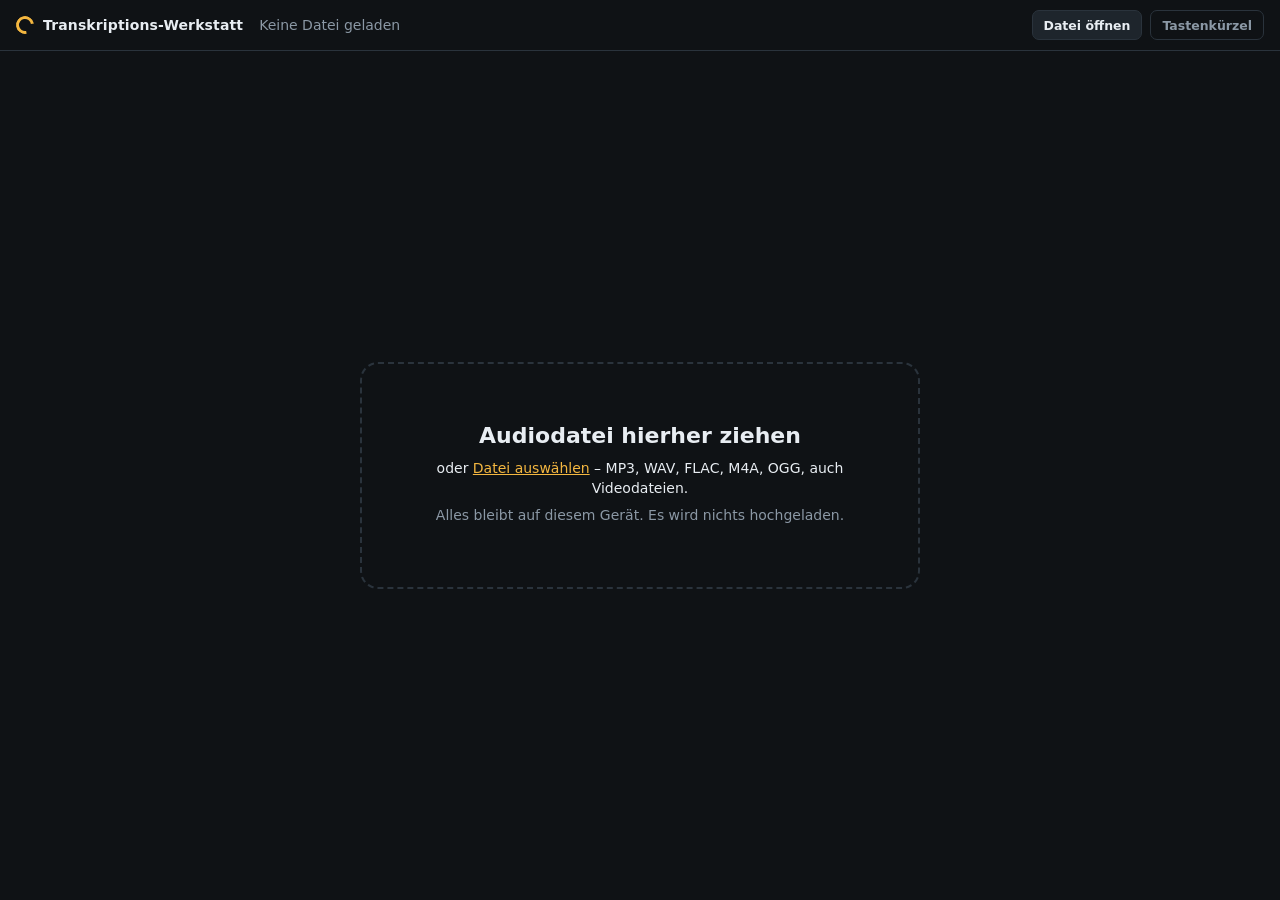
==== app/index.html @ 21cc542f "Add transcription panel for YouTube and audio file workstation Replace the popup-driven A/B looper w" ====
<!doctype html>
<html lang="de">
<head>
  <meta charset="utf-8">
  <meta name="viewport" content="width=device-width,initial-scale=1">
  <title>Transkriptions-Werkstatt</title>
  <link rel="stylesheet" href="app.css">
</head>
<body>
  <header class="top">
    <div class="brand"><span class="logo" aria-hidden="true"></span>Transkriptions-Werkstatt</div>
    <div class="file" id="file-name">Keine Datei geladen</div>
    <div class="top-actions">
      <button id="open" class="btn">Datei öffnen</button>
      <button id="help-btn" class="btn ghost" title="Tastenkürzel (?)">Tastenkürzel</button>
    </div>
    <input id="file-input" type="file" accept="audio/*,video/*,.mp3,.wav,.flac,.m4a,.aac,.ogg,.opus,.mp4,.webm" hidden>
  </header>

  <section id="drop" class="drop">
    <div class="drop-inner">
      <div class="drop-title">Audiodatei hierher ziehen</div>
      <p>oder <button id="open-2" class="link">Datei auswählen</button> – MP3, WAV, FLAC, M4A, OGG, auch Videodateien.</p>
      <p class="muted">Alles bleibt auf diesem Gerät. Es wird nichts hochgeladen.</p>
    </div>
  </section>

  <main id="work" hidden>
    <div class="wave-wrap">
      <canvas id="overview" class="overview"></canvas>
      <div class="wave" id="wave-box">
        <canvas id="wave"></canvas>
        <div id="playhead" class="playhead"></div>
      </div>
    </div>

    <section class="transport">
      <button id="play" class="play" title="Wiedergabe / Pause (Leertaste)" aria-label="Wiedergabe"></button>
      <button id="restart" class="btn icon" title="Zum Loop-Anfang (Enter)">⏮</button>
      <div class="clock"><span id="time">0:00.00</span><span class="muted" id="total"> / 0:00.00</span></div>

      <div class="loop-box">
        <button id="loop-toggle" class="btn toggle" title="Loop ein/aus (L)">Loop</button>
        <button id="set-a" class="btn" title="Anfang an der Abspielposition setzen (A)">A</button>
        <input id="loop-a" class="time-input" inputmode="decimal" aria-label="Loop-Anfang" placeholder="–:––.––">
        <span class="muted">bis</span>
        <input id="loop-b" class="time-input" inputmode="decimal" aria-label="Loop-Ende" placeholder="–:––.––">
        <button id="set-b" class="btn" title="Ende an der Abspielposition setzen (B)">B</button>
        <span class="sep"></span>
        <button id="loop-prev" class="btn icon" title="Loop um seine Länge zurück (,)">◀</button>
        <button id="loop-next" class="btn icon" title="Loop um seine Länge weiter (.)">▶</button>
        <button id="loop-half" class="btn" title="Loop halbieren (H)">½</button>
        <button id="loop-double" class="btn" title="Loop verdoppeln (D)">×2</button>
        <button id="loop-save" class="btn" title="Loop in die Liste speichern (S)">Speichern</button>
        <button id="loop-clear" class="btn ghost" title="Loop entfernen">Entfernen</button>
      </div>

      <div class="zoom-box">
        <button id="zoom-out" class="btn icon" title="Herauszoomen">−</button>
        <button id="zoom-in" class="btn icon" title="Hineinzoomen">+</button>
        <button id="zoom-loop" class="btn" title="Auf den Loop zoomen (Z)">Loop</button>
        <button id="zoom-fit" class="btn" title="Ganze Datei zeigen (F)">Alles</button>
      </div>
    </section>

    <section class="panels">
      <div class="panel">
        <div class="panel-head"><h2>Tempo</h2><output id="speed-out">100 %</output></div>
        <input id="speed" type="range" min="10" max="200" step="1" value="100" aria-label="Tempo in Prozent">
        <div class="chips" id="speed-chips">
          <button data-v="25">25</button><button data-v="35">35</button><button data-v="50">50</button><button data-v="60">60</button>
          <button data-v="70">70</button><button data-v="80">80</button><button data-v="90">90</button><button data-v="100">100</button>
        </div>
        <label class="row">Pause zwischen Durchläufen <output id="gap-out">0 s</output></label>
        <input id="gap" type="range" min="0" max="5" step="0.25" value="0" aria-label="Pause zwischen Loop-Durchläufen">
      </div>

      <div class="panel">
        <div class="panel-head"><h2>Tonhöhe</h2><output id="pitch-out">±0</output></div>
        <div class="stepper">
          <button id="pitch-oct-down" class="btn" title="Oktave tiefer">−12</button>
          <button id="pitch-down" class="btn" title="Halbton tiefer">−1</button>
          <button id="pitch-reset" class="btn ghost">Original</button>
          <button id="pitch-up" class="btn" title="Halbton höher">+1</button>
          <button id="pitch-oct-up" class="btn" title="Oktave höher">+12</button>
        </div>
        <label class="row">Feinstimmung <output id="cents-out">0 Cent</output></label>
        <input id="cents" type="range" min="-50" max="50" step="1" value="0" aria-label="Feinstimmung in Cent">
      </div>

      <div class="panel">
        <div class="panel-head"><h2>Klang</h2>
          <select id="channel" aria-label="Kanal">
            <option value="0">Stereo</option><option value="1">Nur links</option><option value="2">Nur rechts</option>
            <option value="3">Mono</option><option value="4">Mitte entfernt</option>
          </select>
        </div>
        <div class="chips" id="focus-chips">
          <button data-low="20" data-high="20000">Alles</button><button data-low="20" data-high="260">Bass</button>
          <button data-low="200" data-high="2500">Mitten</button><button data-low="1800" data-high="20000">Höhen</button>
        </div>
        <label class="row">Frequenzbereich <output id="band-out">alles</output></label>
        <div class="dual">
          <input id="band-low" type="range" min="0" max="1000" step="1" value="0" aria-label="Untere Grenzfrequenz">
          <input id="band-high" type="range" min="0" max="1000" step="1" value="1000" aria-label="Obere Grenzfrequenz">
        </div>
        <label class="row">Lautstärke <output id="vol-out">100 %</output></label>
        <input id="volume" type="range" min="0" max="150" step="1" value="100" aria-label="Lautstärke">
      </div>
    </section>

    <section class="bottom">
      <div class="panel notes-panel">
        <div class="panel-head">
          <h2>Töne an der Abspielposition</h2>
          <div class="head-right"><span id="chord" class="chord" title="Geschätzter Akkord – nur ein Hinweis"></span>
            <button id="names" class="btn ghost small" title="Notennamen umschalten">H / B</button></div>
        </div>
        <canvas id="spectrum"></canvas>
        <p class="muted small">Die Balken zeigen, welche Töne gerade klingen (inklusive Obertöne). Taste anklicken, um den Ton zum Vergleich zu hören.</p>
      </div>

      <div class="panel side-panel">
        <div class="tabs">
          <button id="tab-items" class="tab active">Stellen</button>
          <button id="tab-notes" class="tab">Notizen</button>
          <span class="tab-actions">
            <button id="add-marker" class="btn small" title="Marker an der Abspielposition (M)">+ Marker</button>
            <button id="export-loop" class="btn small" title="Aktuellen Loop als WAV speichern">Loop als WAV</button>
          </span>
        </div>
        <div id="items-view"><ol id="items" class="items"></ol><p id="items-empty" class="muted small">Noch keine Marker oder gespeicherten Loops. <kbd>M</kbd> setzt einen Marker, <kbd>S</kbd> speichert den aktuellen Loop.</p></div>
        <div id="notes-view" hidden>
          <textarea id="notes" spellcheck="false" placeholder="Notizen, Text, Akkorde …"></textarea>
          <div class="notes-actions">
            <button id="stamp" class="btn small" title="Zeitmarke einfügen (Alt+T)">Zeit einfügen</button>
            <button id="export-notes" class="btn small">Als Textdatei speichern</button>
            <span class="muted small">Beim Tippen: <kbd>Shift</kbd>+<kbd>Leertaste</kbd> Start/Pause · <kbd>Shift</kbd>+<kbd>Enter</kbd> zum Loop-Anfang</span>
          </div>
        </div>
      </div>
    </section>
  </main>

  <dialog id="help">
    <h2>Tastenkürzel</h2>
    <div class="keys">
      <div><kbd>Leertaste</kbd><span>Wiedergabe / Pause</span></div>
      <div><kbd>Enter</kbd><span>Zum Loop-Anfang springen</span></div>
      <div><kbd>←</kbd> <kbd>→</kbd><span>1 s zurück / vor (Shift: 5 s, Alt: 0,1 s)</span></div>
      <div><kbd>A</kbd> <kbd>B</kbd><span>Loop-Anfang / -Ende an der Abspielposition</span></div>
      <div><kbd>L</kbd><span>Loop ein / aus</span></div>
      <div><kbd>,</kbd> <kbd>.</kbd><span>Loop um seine Länge zurück / weiter</span></div>
      <div><kbd>H</kbd> <kbd>D</kbd><span>Loop halbieren / verdoppeln</span></div>
      <div><kbd>Q</kbd> <kbd>W</kbd><span>Loop-Anfang früher / später (Shift: grob)</span></div>
      <div><kbd>E</kbd> <kbd>R</kbd><span>Loop-Ende früher / später (Shift: grob)</span></div>
      <div><kbd>↑</kbd> <kbd>↓</kbd><span>Tempo ±5 %</span></div>
      <div><kbd>+</kbd> <kbd>−</kbd><span>Tonhöhe ±1 Halbton</span></div>
      <div><kbd>M</kbd><span>Marker setzen</span></div>
      <div><kbd>S</kbd><span>Loop speichern</span></div>
      <div><kbd>1</kbd>–<kbd>9</kbd><span>Gespeicherte Stelle aufrufen</span></div>
      <div><kbd>Z</kbd> <kbd>F</kbd><span>Auf Loop zoomen / alles zeigen</span></div>
    </div>
    <p class="muted small">Wellenform: Klick = springen · Ziehen = Loop aufziehen · Shift+Klick = nächste Loop-Grenze versetzen · Mausrad = zoomen · seitlich wischen = verschieben.</p>
    <form method="dialog"><button class="btn">Schließen</button></form>
  </dialog>

  <div id="toast" class="toast" hidden></div>
  <script src="../shared/common.js"></script>
  <script type="module" src="app.js"></script>
</body>
</html>
---- app/app.css ----
:root {
  color-scheme: dark;
  --bg: #0f1215;
  --panel: #171c21;
  --panel-2: #1e252c;
  --line: #2a333c;
  --text: #e8edf2;
  --muted: #8b98a5;
  --accent: #f4b740;
  --accent-ink: #1b1403;
  --wave: #5f7385;
  --play: #ff5d5d;
  --radius: 10px;
  font: 14px/1.45 system-ui, -apple-system, "Segoe UI", Roboto, sans-serif;
}

* { box-sizing: border-box; }
html, body { height: 100%; }
body { margin: 0; background: var(--bg); color: var(--text); display: flex; flex-direction: column; min-width: 720px; }
[hidden] { display: none !important; }
h2 { margin: 0; font-size: 12px; font-weight: 650; letter-spacing: .08em; text-transform: uppercase; color: var(--muted); }
.muted { color: var(--muted); }
.small { font-size: 12px; }
kbd { display: inline-block; min-width: 1.6em; padding: 1px 6px; border: 1px solid var(--line); border-bottom-width: 2px; border-radius: 5px; background: var(--panel-2); font: 600 11px/1.5 ui-monospace, Menlo, monospace; text-align: center; }
output { font-variant-numeric: tabular-nums; color: var(--text); font-weight: 600; }

.top { display: flex; align-items: center; gap: 16px; padding: 10px 16px; border-bottom: 1px solid var(--line); }
.brand { display: flex; align-items: center; gap: 9px; font-weight: 700; letter-spacing: .01em; white-space: nowrap; }
.logo { width: 18px; height: 18px; border-radius: 50%; border: 3px solid var(--accent); border-right-color: transparent; transform: rotate(35deg); }
.file { flex: 1; min-width: 0; overflow: hidden; text-overflow: ellipsis; white-space: nowrap; color: var(--muted); }
.top-actions { display: flex; gap: 8px; }

.btn { height: 30px; padding: 0 11px; border: 1px solid var(--line); border-radius: 7px; background: var(--panel-2); color: var(--text); font: 600 12.5px system-ui, sans-serif; cursor: pointer; white-space: nowrap; }
.btn:hover { background: #28323b; border-color: #3a4651; }
.btn:active { transform: translateY(1px); }
.btn:disabled { opacity: .4; cursor: default; }
.btn.ghost { background: transparent; color: var(--muted); }
.btn.ghost:hover { color: var(--text); }
.btn.icon { width: 32px; padding: 0; }
.btn.small { height: 26px; padding: 0 9px; font-size: 12px; }
.btn.toggle.on { background: var(--accent); border-color: var(--accent); color: var(--accent-ink); }
.link { padding: 0; border: 0; background: none; color: var(--accent); font: inherit; cursor: pointer; text-decoration: underline; }
:focus-visible { outline: 2px solid var(--accent); outline-offset: 2px; }

.drop { flex: 1; display: grid; place-items: center; padding: 24px; }
.drop-inner { width: min(560px, 100%); padding: 56px 32px; border: 2px dashed var(--line); border-radius: 18px; text-align: center; transition: border-color .15s, background .15s; }
.drop-title { font-size: 22px; font-weight: 700; margin-bottom: 6px; }
.drop p { margin: 6px 0; }
body.dragging .drop-inner, body.dragging .wave { border-color: var(--accent); background: rgba(244, 183, 64, .06); }

main { flex: 1; display: flex; flex-direction: column; gap: 12px; padding: 12px 16px 16px; min-height: 0; }

.wave-wrap { display: flex; flex-direction: column; gap: 6px; }
.overview { width: 100%; height: 34px; border-radius: 6px; background: var(--panel); cursor: pointer; display: block; }
.wave { position: relative; height: 210px; border: 1px solid var(--line); border-radius: var(--radius); background: var(--panel); overflow: hidden; touch-action: none; }
.wave canvas { width: 100%; height: 100%; display: block; }
.playhead { position: absolute; top: 0; bottom: 0; left: 0; width: 2px; margin-left: -1px; background: var(--play); pointer-events: none; will-change: transform; }
.playhead::before { content: ""; position: absolute; top: 0; left: -4px; border: 5px solid transparent; border-top: 7px solid var(--play); }

.transport { display: flex; align-items: center; gap: 12px; flex-wrap: wrap; }
.play { width: 46px; height: 46px; flex: none; border: 0; border-radius: 50%; background: var(--accent); cursor: pointer; position: relative; }
.play:hover { filter: brightness(1.08); }
.play::before { content: ""; position: absolute; left: 18px; top: 13px; border: 10px solid transparent; border-left: 15px solid var(--accent-ink); border-right-width: 0; }
.play.on::before { left: 15px; top: 14px; width: 5px; height: 18px; border: 0; border-left: 6px solid var(--accent-ink); border-right: 6px solid var(--accent-ink); }
.clock { font: 600 22px/1 ui-monospace, Menlo, monospace; font-variant-numeric: tabular-nums; min-width: 190px; }
.clock .muted { font-size: 13px; font-weight: 500; }
.loop-box, .zoom-box { display: flex; align-items: center; gap: 6px; padding: 6px; border: 1px solid var(--line); border-radius: var(--radius); background: var(--panel); }
.zoom-box { margin-left: auto; }
.sep { width: 1px; height: 20px; background: var(--line); margin: 0 3px; }
.time-input { width: 86px; height: 30px; padding: 0 8px; border: 1px solid var(--line); border-radius: 7px; background: var(--bg); color: var(--text); font: 600 13px ui-monospace, Menlo, monospace; text-align: center; }
.time-input.bad { border-color: var(--play); }

.panels { display: grid; grid-template-columns: repeat(3, minmax(0, 1fr)); gap: 12px; }
.panel { padding: 12px 14px; border: 1px solid var(--line); border-radius: var(--radius); background: var(--panel); display: flex; flex-direction: column; gap: 8px; min-width: 0; }
.panel-head { display: flex; align-items: center; justify-content: space-between; gap: 10px; min-height: 26px; }
.panel-head output { font-size: 18px; }
.head-right { display: flex; align-items: center; gap: 10px; }
.row { display: flex; justify-content: space-between; color: var(--muted); font-size: 12.5px; margin-top: 2px; }
.chips { display: flex; gap: 5px; flex-wrap: wrap; }
.chips button { flex: 1; min-width: 38px; height: 26px; border: 1px solid var(--line); border-radius: 6px; background: transparent; color: var(--muted); font: 600 12px system-ui, sans-serif; cursor: pointer; }
.chips button:hover { color: var(--text); border-color: #3a4651; }
.chips button.on { color: var(--accent-ink); background: var(--accent); border-color: var(--accent); }
.stepper { display: flex; gap: 5px; }
.stepper .btn { flex: 1; padding: 0 4px; }
.dual { display: grid; grid-template-columns: 1fr 1fr; gap: 8px; }
select { height: 28px; padding: 0 8px; border: 1px solid var(--line); border-radius: 7px; background: var(--panel-2); color: var(--text); font: inherit; font-size: 12.5px; }
input[type="range"] { width: 100%; margin: 0; accent-color: var(--accent); }

.bottom { flex: 1; display: grid; grid-template-columns: minmax(0, 3fr) minmax(280px, 2fr); gap: 12px; min-height: 230px; }
.notes-panel canvas { width: 100%; flex: 1 1 170px; min-height: 150px; height: 0; display: block; border-radius: 6px; cursor: pointer; touch-action: none; }
.notes-panel p { margin: 0; }
.chord { font: 700 18px ui-monospace, Menlo, monospace; color: var(--accent); min-width: 70px; text-align: right; }

.side-panel { min-height: 0; }
.tabs { display: flex; align-items: center; gap: 4px; border-bottom: 1px solid var(--line); margin: -4px 0 2px; }
.tab { padding: 6px 10px; border: 0; border-bottom: 2px solid transparent; background: none; color: var(--muted); font: 650 12px system-ui, sans-serif; letter-spacing: .08em; text-transform: uppercase; cursor: pointer; }
.tab.active { color: var(--text); border-bottom-color: var(--accent); }
.tab-actions { margin-left: auto; display: flex; gap: 6px; padding-bottom: 4px; }
#items-view, #notes-view { flex: 1; min-height: 0; display: flex; flex-direction: column; gap: 8px; overflow: auto; }
.items { list-style: none; margin: 0; padding: 0; display: flex; flex-direction: column; gap: 4px; }
.items li { display: grid; grid-template-columns: 22px auto 1fr 26px; align-items: center; gap: 8px; padding: 4px 6px; border-radius: 7px; cursor: pointer; }
.items li:hover { background: var(--panel-2); }
.items .num { color: var(--muted); font: 600 11px ui-monospace, Menlo, monospace; text-align: center; }
.items .when { font: 600 12px ui-monospace, Menlo, monospace; font-variant-numeric: tabular-nums; white-space: nowrap; }
.items .when.loop { color: var(--accent); }
.items input { width: 100%; height: 26px; padding: 0 7px; border: 1px solid transparent; border-radius: 6px; background: transparent; color: var(--text); font: inherit; }
.items input:hover, .items input:focus { border-color: var(--line); background: var(--bg); }
.items .del { width: 24px; height: 24px; border: 0; border-radius: 6px; background: none; color: var(--muted); cursor: pointer; font-size: 15px; }
.items .del:hover { color: var(--play); background: var(--bg); }
textarea { flex: 1; min-height: 110px; padding: 10px; border: 1px solid var(--line); border-radius: 8px; background: var(--bg); color: var(--text); font: 14px/1.55 ui-monospace, Menlo, monospace; resize: none; }
.notes-actions { display: flex; align-items: center; gap: 8px; flex-wrap: wrap; }

dialog { width: min(560px, 92vw); padding: 20px 22px; border: 1px solid var(--line); border-radius: 14px; background: var(--panel); color: var(--text); }
dialog::backdrop { background: rgba(0, 0, 0, .6); }
dialog h2 { margin-bottom: 12px; }
.keys { display: grid; gap: 6px; }
.keys > div { display: grid; grid-template-columns: 110px 1fr; align-items: center; gap: 10px; }
dialog form { margin-top: 14px; text-align: right; }

.toast { position: fixed; left: 50%; bottom: 22px; transform: translateX(-50%); max-width: 80vw; padding: 9px 14px; border: 1px solid var(--line); border-radius: 9px; background: #232c34; box-shadow: 0 8px 30px rgba(0, 0, 0, .45); z-index: 10; }

@media (max-width: 980px) {
  .panels { grid-template-columns: 1fr; }
  .bottom { grid-template-columns: 1fr; }
  .zoom-box { margin-left: 0; }
}
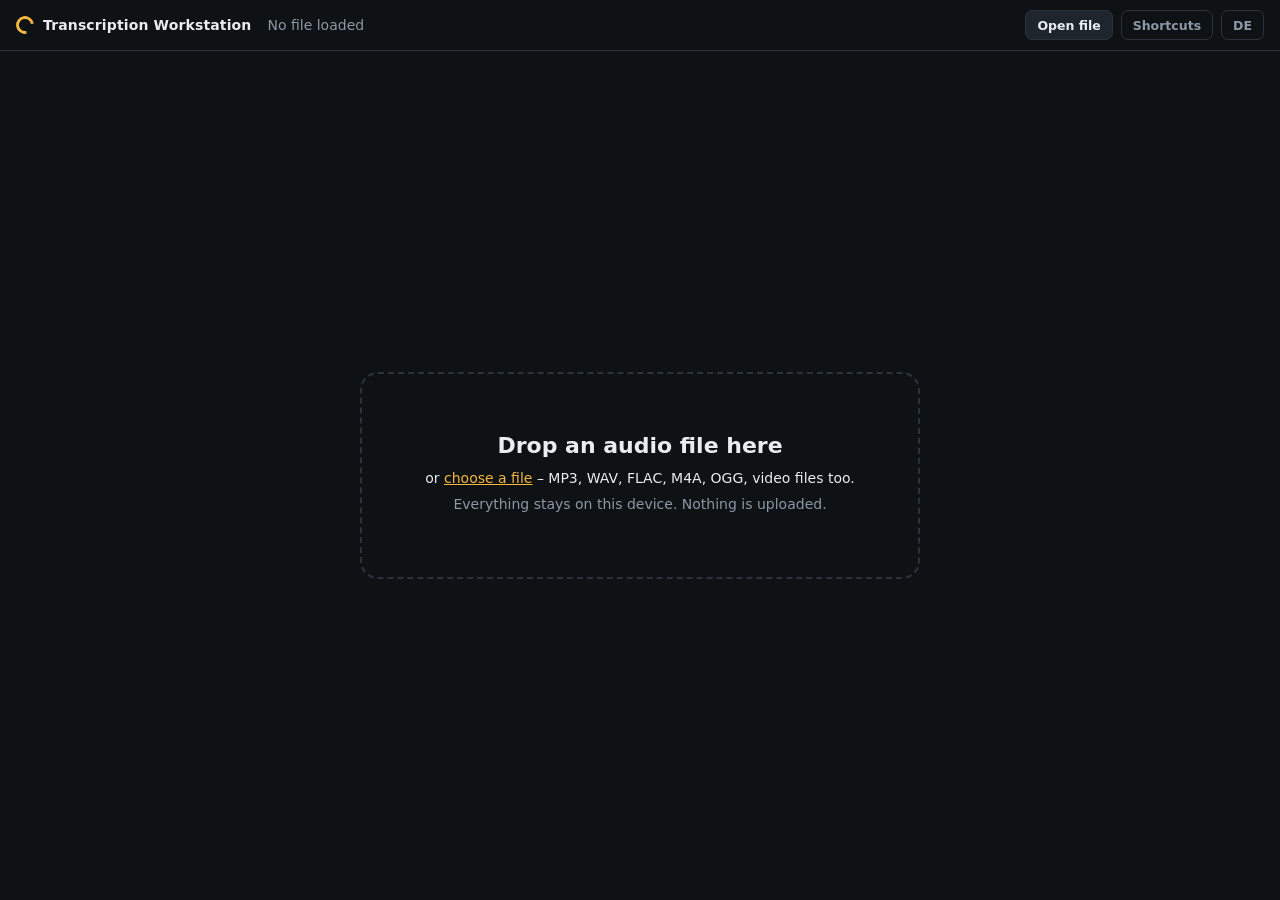
==== commit e7790a1c: "Add English UI with German translation All UI texts move to shared/i18n.js with English as the defau" ====
--- a/app/index.html
+++ b/app/index.html
@@ -1,27 +1,30 @@
 <!doctype html>
-<html lang="de">
+<html lang="en">
 <head>
   <meta charset="utf-8">
   <meta name="viewport" content="width=device-width,initial-scale=1">
-  <title>Transkriptions-Werkstatt</title>
+  <title>Transcription Workstation</title>
+  <link rel="icon" type="image/png" sizes="32x32" href="../icons/icon-32.png">
+  <link rel="icon" type="image/svg+xml" href="../icons/icon.svg">
   <link rel="stylesheet" href="app.css">
 </head>
 <body>
   <header class="top">
-    <div class="brand"><span class="logo" aria-hidden="true"></span>Transkriptions-Werkstatt</div>
-    <div class="file" id="file-name">Keine Datei geladen</div>
+    <div class="brand"><span class="logo" aria-hidden="true"></span><span data-i18n="workstation"></span></div>
+    <div class="file" id="file-name" data-i18n="noFile"></div>
     <div class="top-actions">
-      <button id="open" class="btn">Datei öffnen</button>
-      <button id="help-btn" class="btn ghost" title="Tastenkürzel (?)">Tastenkürzel</button>
+      <button id="open" class="btn" data-i18n="openFile"></button>
+      <button id="help-btn" class="btn ghost" data-i18n="shortcuts" data-i18n-title="shortcutsTitle"></button>
+      <button id="lang" class="btn ghost" data-i18n-title="langTitle"></button>
     </div>
     <input id="file-input" type="file" accept="audio/*,video/*,.mp3,.wav,.flac,.m4a,.aac,.ogg,.opus,.mp4,.webm" hidden>
   </header>
 
   <section id="drop" class="drop">
     <div class="drop-inner">
-      <div class="drop-title">Audiodatei hierher ziehen</div>
-      <p>oder <button id="open-2" class="link">Datei auswählen</button> – MP3, WAV, FLAC, M4A, OGG, auch Videodateien.</p>
-      <p class="muted">Alles bleibt auf diesem Gerät. Es wird nichts hochgeladen.</p>
+      <div class="drop-title" data-i18n="dropTitle"></div>
+      <p><span data-i18n="dropOr"></span> <button id="open-2" class="link" data-i18n="dropChoose"></button> <span data-i18n="dropFormats"></span></p>
+      <p class="muted" data-i18n="dropPrivacy"></p>
     </div>
   </section>
 
@@ -35,107 +38,107 @@
     </div>
 
     <section class="transport">
-      <button id="play" class="play" title="Wiedergabe / Pause (Leertaste)" aria-label="Wiedergabe"></button>
-      <button id="restart" class="btn icon" title="Zum Loop-Anfang (Enter)">⏮</button>
+      <button id="play" class="play" data-i18n-title="playTitle" data-i18n-aria="play"></button>
+      <button id="restart" class="btn icon" data-i18n-title="restartTitle">⏮</button>
       <div class="clock"><span id="time">0:00.00</span><span class="muted" id="total"> / 0:00.00</span></div>
 
       <div class="loop-box">
-        <button id="loop-toggle" class="btn toggle" title="Loop ein/aus (L)">Loop</button>
-        <button id="set-a" class="btn" title="Anfang an der Abspielposition setzen (A)">A</button>
-        <input id="loop-a" class="time-input" inputmode="decimal" aria-label="Loop-Anfang" placeholder="–:––.––">
-        <span class="muted">bis</span>
-        <input id="loop-b" class="time-input" inputmode="decimal" aria-label="Loop-Ende" placeholder="–:––.––">
-        <button id="set-b" class="btn" title="Ende an der Abspielposition setzen (B)">B</button>
+        <button id="loop-toggle" class="btn toggle" data-i18n-title="loopToggleTitle">Loop</button>
+        <button id="set-a" class="btn" data-i18n-title="setATitle">A</button>
+        <input id="loop-a" class="time-input" inputmode="decimal" data-i18n-aria="loopStart" placeholder="–:––.––">
+        <span class="muted" data-i18n="to"></span>
+        <input id="loop-b" class="time-input" inputmode="decimal" data-i18n-aria="loopEnd" placeholder="–:––.––">
+        <button id="set-b" class="btn" data-i18n-title="setBTitle">B</button>
         <span class="sep"></span>
-        <button id="loop-prev" class="btn icon" title="Loop um seine Länge zurück (,)">◀</button>
-        <button id="loop-next" class="btn icon" title="Loop um seine Länge weiter (.)">▶</button>
-        <button id="loop-half" class="btn" title="Loop halbieren (H)">½</button>
-        <button id="loop-double" class="btn" title="Loop verdoppeln (D)">×2</button>
-        <button id="loop-save" class="btn" title="Loop in die Liste speichern (S)">Speichern</button>
-        <button id="loop-clear" class="btn ghost" title="Loop entfernen">Entfernen</button>
+        <button id="loop-prev" class="btn icon" data-i18n-title="loopPrevTitle">◀</button>
+        <button id="loop-next" class="btn icon" data-i18n-title="loopNextTitle">▶</button>
+        <button id="loop-half" class="btn" data-i18n-title="loopHalfTitle">½</button>
+        <button id="loop-double" class="btn" data-i18n-title="loopDoubleTitle">×2</button>
+        <button id="loop-save" class="btn" data-i18n="save" data-i18n-title="loopSaveTitle"></button>
+        <button id="loop-clear" class="btn ghost" data-i18n="remove" data-i18n-title="loopClearTitle"></button>
       </div>
 
       <div class="zoom-box">
-        <button id="zoom-out" class="btn icon" title="Herauszoomen">−</button>
-        <button id="zoom-in" class="btn icon" title="Hineinzoomen">+</button>
-        <button id="zoom-loop" class="btn" title="Auf den Loop zoomen (Z)">Loop</button>
-        <button id="zoom-fit" class="btn" title="Ganze Datei zeigen (F)">Alles</button>
+        <button id="zoom-out" class="btn icon" data-i18n-title="zoomOut">−</button>
+        <button id="zoom-in" class="btn icon" data-i18n-title="zoomIn">+</button>
+        <button id="zoom-loop" class="btn" data-i18n-title="zoomLoopTitle">Loop</button>
+        <button id="zoom-fit" class="btn" data-i18n="all" data-i18n-title="zoomFitFile"></button>
       </div>
     </section>
 
     <section class="panels">
       <div class="panel">
-        <div class="panel-head"><h2>Tempo</h2><output id="speed-out">100 %</output></div>
-        <input id="speed" type="range" min="10" max="200" step="1" value="100" aria-label="Tempo in Prozent">
+        <div class="panel-head"><h2 data-i18n="tempo"></h2><output id="speed-out">100 %</output></div>
+        <input id="speed" type="range" min="10" max="200" step="1" value="100" data-i18n-aria="tempoAria">
         <div class="chips" id="speed-chips">
           <button data-v="25">25</button><button data-v="35">35</button><button data-v="50">50</button><button data-v="60">60</button>
           <button data-v="70">70</button><button data-v="80">80</button><button data-v="90">90</button><button data-v="100">100</button>
         </div>
-        <label class="row">Pause zwischen Durchläufen <output id="gap-out">0 s</output></label>
-        <input id="gap" type="range" min="0" max="5" step="0.25" value="0" aria-label="Pause zwischen Loop-Durchläufen">
+        <label class="row"><span data-i18n="gapLabel"></span> <output id="gap-out">0 s</output></label>
+        <input id="gap" type="range" min="0" max="5" step="0.25" value="0" data-i18n-aria="gapAria">
       </div>
 
       <div class="panel">
-        <div class="panel-head"><h2>Tonhöhe</h2><output id="pitch-out">±0</output></div>
+        <div class="panel-head"><h2 data-i18n="pitch"></h2><output id="pitch-out">±0</output></div>
         <div class="stepper">
-          <button id="pitch-oct-down" class="btn" title="Oktave tiefer">−12</button>
-          <button id="pitch-down" class="btn" title="Halbton tiefer">−1</button>
-          <button id="pitch-reset" class="btn ghost">Original</button>
-          <button id="pitch-up" class="btn" title="Halbton höher">+1</button>
-          <button id="pitch-oct-up" class="btn" title="Oktave höher">+12</button>
+          <button id="pitch-oct-down" class="btn" data-i18n-title="octDown">−12</button>
+          <button id="pitch-down" class="btn" data-i18n-title="semiDown">−1</button>
+          <button id="pitch-reset" class="btn ghost" data-i18n="original"></button>
+          <button id="pitch-up" class="btn" data-i18n-title="semiUp">+1</button>
+          <button id="pitch-oct-up" class="btn" data-i18n-title="octUp">+12</button>
         </div>
-        <label class="row">Feinstimmung <output id="cents-out">0 Cent</output></label>
-        <input id="cents" type="range" min="-50" max="50" step="1" value="0" aria-label="Feinstimmung in Cent">
+        <label class="row"><span data-i18n="fineLabel"></span> <output id="cents-out">0</output></label>
+        <input id="cents" type="range" min="-50" max="50" step="1" value="0" data-i18n-aria="fineAria">
       </div>
 
       <div class="panel">
-        <div class="panel-head"><h2>Klang</h2>
-          <select id="channel" aria-label="Kanal">
-            <option value="0">Stereo</option><option value="1">Nur links</option><option value="2">Nur rechts</option>
-            <option value="3">Mono</option><option value="4">Mitte entfernt</option>
+        <div class="panel-head"><h2 data-i18n="sound"></h2>
+          <select id="channel" data-i18n-aria="channel">
+            <option value="0" data-i18n="stereo"></option><option value="1" data-i18n="leftOnly"></option><option value="2" data-i18n="rightOnly"></option>
+            <option value="3" data-i18n="mono"></option><option value="4" data-i18n="centerRemoved"></option>
           </select>
         </div>
         <div class="chips" id="focus-chips">
-          <button data-low="20" data-high="20000">Alles</button><button data-low="20" data-high="260">Bass</button>
-          <button data-low="200" data-high="2500">Mitten</button><button data-low="1800" data-high="20000">Höhen</button>
+          <button data-low="20" data-high="20000" data-i18n="all"></button><button data-low="20" data-high="260" data-i18n="bass"></button>
+          <button data-low="200" data-high="2500" data-i18n="mids"></button><button data-low="1800" data-high="20000" data-i18n="highs"></button>
         </div>
-        <label class="row">Frequenzbereich <output id="band-out">alles</output></label>
+        <label class="row"><span data-i18n="rangeLabel"></span> <output id="band-out"></output></label>
         <div class="dual">
-          <input id="band-low" type="range" min="0" max="1000" step="1" value="0" aria-label="Untere Grenzfrequenz">
-          <input id="band-high" type="range" min="0" max="1000" step="1" value="1000" aria-label="Obere Grenzfrequenz">
+          <input id="band-low" type="range" min="0" max="1000" step="1" value="0" data-i18n-aria="lowCut">
+          <input id="band-high" type="range" min="0" max="1000" step="1" value="1000" data-i18n-aria="highCut">
         </div>
-        <label class="row">Lautstärke <output id="vol-out">100 %</output></label>
-        <input id="volume" type="range" min="0" max="150" step="1" value="100" aria-label="Lautstärke">
+        <label class="row"><span data-i18n="volume"></span> <output id="vol-out">100 %</output></label>
+        <input id="volume" type="range" min="0" max="150" step="1" value="100" data-i18n-aria="volume">
       </div>
     </section>
 
     <section class="bottom">
       <div class="panel notes-panel">
         <div class="panel-head">
-          <h2>Töne an der Abspielposition</h2>
-          <div class="head-right"><span id="chord" class="chord" title="Geschätzter Akkord – nur ein Hinweis"></span>
-            <button id="names" class="btn ghost small" title="Notennamen umschalten">H / B</button></div>
+          <h2 data-i18n="notesAt"></h2>
+          <div class="head-right"><span id="chord" class="chord" data-i18n-title="chordTitle"></span>
+            <button id="names" class="btn ghost small" data-i18n-title="namesTitle"></button></div>
         </div>
         <canvas id="spectrum"></canvas>
-        <p class="muted small">Die Balken zeigen, welche Töne gerade klingen (inklusive Obertöne). Taste anklicken, um den Ton zum Vergleich zu hören.</p>
+        <p class="muted small" data-i18n="specHint"></p>
       </div>
 
       <div class="panel side-panel">
         <div class="tabs">
-          <button id="tab-items" class="tab active">Stellen</button>
-          <button id="tab-notes" class="tab">Notizen</button>
+          <button id="tab-items" class="tab active" data-i18n="places"></button>
+          <button id="tab-notes" class="tab" data-i18n="notes"></button>
           <span class="tab-actions">
-            <button id="add-marker" class="btn small" title="Marker an der Abspielposition (M)">+ Marker</button>
-            <button id="export-loop" class="btn small" title="Aktuellen Loop als WAV speichern">Loop als WAV</button>
+            <button id="add-marker" class="btn small" data-i18n="addMarker" data-i18n-title="markerTitle"></button>
+            <button id="export-loop" class="btn small" data-i18n="exportLoop" data-i18n-title="exportLoopTitle"></button>
           </span>
         </div>
-        <div id="items-view"><ol id="items" class="items"></ol><p id="items-empty" class="muted small">Noch keine Marker oder gespeicherten Loops. <kbd>M</kbd> setzt einen Marker, <kbd>S</kbd> speichert den aktuellen Loop.</p></div>
+        <div id="items-view"><ol id="items" class="items"></ol><p id="items-empty" class="muted small" data-i18n-html="itemsEmptyApp"></p></div>
         <div id="notes-view" hidden>
-          <textarea id="notes" spellcheck="false" placeholder="Notizen, Text, Akkorde …"></textarea>
+          <textarea id="notes" spellcheck="false" data-i18n-placeholder="notesPlaceholder"></textarea>
           <div class="notes-actions">
-            <button id="stamp" class="btn small" title="Zeitmarke einfügen (Alt+T)">Zeit einfügen</button>
-            <button id="export-notes" class="btn small">Als Textdatei speichern</button>
-            <span class="muted small">Beim Tippen: <kbd>Shift</kbd>+<kbd>Leertaste</kbd> Start/Pause · <kbd>Shift</kbd>+<kbd>Enter</kbd> zum Loop-Anfang</span>
+            <button id="stamp" class="btn small" data-i18n="stamp" data-i18n-title="stampTitle"></button>
+            <button id="export-notes" class="btn small" data-i18n="exportNotes"></button>
+            <span class="muted small" data-i18n-html="notesKeys"></span>
           </div>
         </div>
       </div>
@@ -143,30 +146,31 @@
   </main>
 
   <dialog id="help">
-    <h2>Tastenkürzel</h2>
+    <h2 data-i18n="shortcutsHeading"></h2>
     <div class="keys">
-      <div><kbd>Leertaste</kbd><span>Wiedergabe / Pause</span></div>
-      <div><kbd>Enter</kbd><span>Zum Loop-Anfang springen</span></div>
-      <div><kbd>←</kbd> <kbd>→</kbd><span>1 s zurück / vor (Shift: 5 s, Alt: 0,1 s)</span></div>
-      <div><kbd>A</kbd> <kbd>B</kbd><span>Loop-Anfang / -Ende an der Abspielposition</span></div>
-      <div><kbd>L</kbd><span>Loop ein / aus</span></div>
-      <div><kbd>,</kbd> <kbd>.</kbd><span>Loop um seine Länge zurück / weiter</span></div>
-      <div><kbd>H</kbd> <kbd>D</kbd><span>Loop halbieren / verdoppeln</span></div>
-      <div><kbd>Q</kbd> <kbd>W</kbd><span>Loop-Anfang früher / später (Shift: grob)</span></div>
-      <div><kbd>E</kbd> <kbd>R</kbd><span>Loop-Ende früher / später (Shift: grob)</span></div>
-      <div><kbd>↑</kbd> <kbd>↓</kbd><span>Tempo ±5 %</span></div>
-      <div><kbd>+</kbd> <kbd>−</kbd><span>Tonhöhe ±1 Halbton</span></div>
-      <div><kbd>M</kbd><span>Marker setzen</span></div>
-      <div><kbd>S</kbd><span>Loop speichern</span></div>
-      <div><kbd>1</kbd>–<kbd>9</kbd><span>Gespeicherte Stelle aufrufen</span></div>
-      <div><kbd>Z</kbd> <kbd>F</kbd><span>Auf Loop zoomen / alles zeigen</span></div>
+      <div><kbd data-i18n="kSpace"></kbd><span data-i18n="hPlay"></span></div>
+      <div><kbd>Enter</kbd><span data-i18n="hRestart"></span></div>
+      <div><kbd>←</kbd> <kbd>→</kbd><span data-i18n="hSeek"></span></div>
+      <div><kbd>A</kbd> <kbd>B</kbd><span data-i18n="hAB"></span></div>
+      <div><kbd>L</kbd><span data-i18n="hLoop"></span></div>
+      <div><kbd>,</kbd> <kbd>.</kbd><span data-i18n="hMove"></span></div>
+      <div><kbd>H</kbd> <kbd>D</kbd><span data-i18n="hScale"></span></div>
+      <div><kbd>Q</kbd> <kbd>W</kbd><span data-i18n="hNudgeA"></span></div>
+      <div><kbd>E</kbd> <kbd>R</kbd><span data-i18n="hNudgeB"></span></div>
+      <div><kbd>↑</kbd> <kbd>↓</kbd><span data-i18n="hTempo"></span></div>
+      <div><kbd>+</kbd> <kbd>−</kbd><span data-i18n="hPitch"></span></div>
+      <div><kbd>M</kbd><span data-i18n="hMarker"></span></div>
+      <div><kbd>S</kbd><span data-i18n="hSaveLoop"></span></div>
+      <div><kbd>1</kbd>–<kbd>9</kbd><span data-i18n="hRecall"></span></div>
+      <div><kbd>Z</kbd> <kbd>F</kbd><span data-i18n="hZoom"></span></div>
     </div>
-    <p class="muted small">Wellenform: Klick = springen · Ziehen = Loop aufziehen · Shift+Klick = nächste Loop-Grenze versetzen · Mausrad = zoomen · seitlich wischen = verschieben.</p>
-    <form method="dialog"><button class="btn">Schließen</button></form>
+    <p class="muted small" data-i18n="helpWave"></p>
+    <form method="dialog"><button class="btn" data-i18n="close"></button></form>
   </dialog>
 
   <div id="toast" class="toast" hidden></div>
   <script src="../shared/common.js"></script>
+  <script src="../shared/i18n.js"></script>
   <script type="module" src="app.js"></script>
 </body>
 </html>
